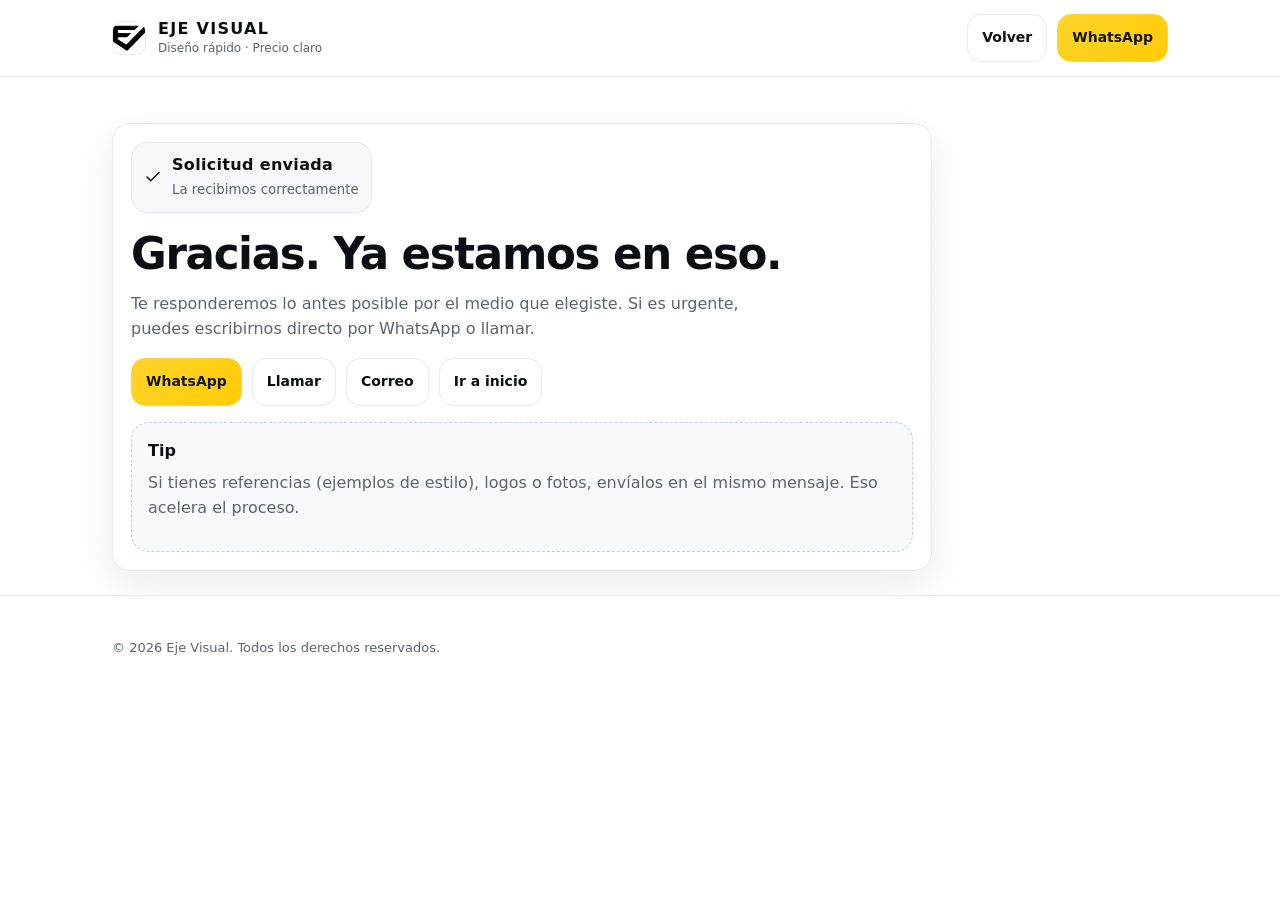
==== gracias/index.html @ b9e698cb "Add files via upload" ====
<!doctype html>
<html lang="es" data-theme="light">
<head>
  <meta charset="utf-8" />
  <meta name="viewport" content="width=device-width, initial-scale=1" />
  <meta name="description" content="Gracias — EJE VISUAL" />
  <meta name="theme-color" content="#0B0F14" />

  <title>Gracias — EJE VISUAL</title>

  <link rel="icon" href="../assets/favicon/favicon.ico" />
  <link rel="apple-touch-icon" href="../assets/favicon/favicon-180x180.png" />
  <link rel="manifest" href="../assets/favicon/site.webmanifest" />

  <link rel="preload" href="../css/styles.css" as="style" />
  <link rel="stylesheet" href="../css/styles.css" />
</head>
<body>
  <header>
    <div class="container">
      <nav class="nav" aria-label="Navegación principal">
        <a class="brand" href="../index.html#home">
          <img src="../assets/img/logo.png" alt="Logo EJE VISUAL" onerror="this.style.display='none'" />
          <div class="title">
            <strong>EJE VISUAL</strong>
            <span>Diseño rápido · Precio claro</span>
          </div>
        </a>
        <div class="actions">
          <a class="btn" href="../index.html#contacto">Volver</a>
          <a class="btn primary" href="https://wa.me/526633220567" target="_blank" rel="noopener noreferrer">WhatsApp</a>
        </div>
      </nav>
    </div>
  </header>

  <main class="hero" style="padding-top:46px">
    <div class="container">
      <div class="panel" style="max-width:820px">
        <div class="badge">
          <svg viewBox="0 0 24 24" width="18" height="18" fill="none" stroke="currentColor" stroke-width="2" aria-hidden="true">
            <path stroke-linecap="round" stroke-linejoin="round" d="M20 6 9 17l-5-5"/>
          </svg>
          <div>
            <b>Solicitud enviada</b><br/>
            <small>La recibimos correctamente</small>
          </div>
        </div>

        <h1 style="margin-top:18px; font-size: clamp(28px, 3.4vw, 44px); line-height:1.08">
          Gracias. Ya estamos en eso.
        </h1>

        <p class="muted" style="font-size:16px; max-width:64ch">
          Te responderemos lo antes posible por el medio que elegiste. Si es urgente, puedes escribirnos directo por WhatsApp o llamar.
        </p>

        <div style="display:flex; gap:10px; flex-wrap:wrap; margin-top:16px">
          <a class="btn primary" href="https://wa.me/526633220567" target="_blank" rel="noopener noreferrer">WhatsApp</a>
          <a class="btn" href="tel:+526633220567">Llamar</a>
          <a class="btn" href="mailto:ejevisualtj@gmail.com">Correo</a>
          <a class="btn" href="../index.html#home">Ir a inicio</a>
        </div>

        <div class="note" style="margin-top:16px">
          <b>Tip</b>
          <p class="muted" style="margin-top:8px">
            Si tienes referencias (ejemplos de estilo), logos o fotos, envíalos en el mismo mensaje. Eso acelera el proceso.
          </p>
        </div>
      </div>
    </div>
  </main>

  <footer>
    <div class="container">
      <div class="copy">© 2026 Eje Visual. Todos los derechos reservados.</div>
    </div>
  </footer>

  <script src="../js/main.js" defer></script>
</body>
</html>
---- css/styles.css ----
:root{
  --bg:#ffffff;
  --fg:#0b0f14;
  --muted:#5b6472;
  --border:#e7e9ee;
  --card:#ffffff;
  --shadow: 0 14px 40px rgba(11, 15, 20, .08);
  --shadow2: 0 10px 24px rgba(11, 15, 20, .06);
  --radius: 18px;
  --radius2: 14px;
  --max: 1100px;
  --accent:#ffcc00; /* amarillo eléctrico */
  --accent2:#1b60ff; /* azul profundo */
  --ring: 0 0 0 3px rgba(255, 204, 0, .25);
  --mono: ui-sans-serif, system-ui, -apple-system, Segoe UI, Roboto, Helvetica, Arial, "Apple Color Emoji", "Segoe UI Emoji";
  --ease: cubic-bezier(.2,.8,.2,1);
}
[data-theme="dark"]{
  --bg:#0b0f14;
  --fg:#f3f6fb;
  --muted:#a9b2c0;
  --border:#1b2432;
  --card:#0f1520;
  --shadow: 0 16px 44px rgba(0, 0, 0, .35);
  --shadow2: 0 12px 26px rgba(0, 0, 0, .25);
  --ring: 0 0 0 3px rgba(255, 204, 0, .18);
}
*{box-sizing:border-box}
html{scroll-behavior:smooth}
body{
  margin:0;
  font-family:var(--mono);
  color:var(--fg);
  background:var(--bg);
  line-height:1.55;
  -webkit-font-smoothing: antialiased;
  text-rendering: optimizeLegibility;
}
a{color:inherit; text-decoration:none}
p{margin:0 0 14px}
small{color:var(--muted)}
.container{max-width:var(--max); margin:0 auto; padding:0 22px}
.skip{
  position:absolute; left:-999px; top:auto; width:1px; height:1px; overflow:hidden;
}
.skip:focus{
  left:14px; top:14px; width:auto; height:auto; padding:10px 12px;
  background:var(--card); border:1px solid var(--border); border-radius:12px; box-shadow: var(--shadow2);
  z-index:10000;
}
header{
  position:sticky; top:0; z-index:900;
  backdrop-filter: blur(10px);
  background: color-mix(in srgb, var(--bg) 82%, transparent);
  border-bottom: 1px solid var(--border);
}
.nav{
  display:flex; align-items:center; justify-content:space-between;
  padding:14px 0;
  gap:14px;
}
.brand{
  display:flex; align-items:center; gap:12px;
  min-width: 180px;
}
.brand img{
  width:34px; height:34px; border-radius:10px;
  object-fit:contain;
  background: color-mix(in srgb, var(--bg) 86%, transparent);
  border: 1px solid var(--border);
}
.brand .title{
  display:flex; flex-direction:column; line-height:1.1;
}
.brand .title strong{
  letter-spacing:.08em;
}
.brand .title span{
  font-size:12px; color:var(--muted); margin-top:4px;
}
.navlinks{
  display:flex; align-items:center; gap:18px;
}
.navlinks a{
  font-size:14px; color:var(--muted);
  padding:10px 10px;
  border-radius:12px;
  transition: color .2s var(--ease), background .2s var(--ease);
}
.navlinks a:hover{
  color:var(--fg);
  background: color-mix(in srgb, var(--border) 55%, transparent);
}
.navlinks a[aria-current="page"]{
  color:var(--fg);
  background: color-mix(in srgb, var(--border) 70%, transparent);
}
.actions{
  display:flex; align-items:center; gap:10px;
}
.btn{
  display:inline-flex; align-items:center; justify-content:center; gap:10px;
  padding:12px 14px;
  border-radius:14px;
  border:1px solid var(--border);
  background: var(--card);
  box-shadow: none;
  font-weight: 600;
  font-size:14px;
  transition: transform .12s var(--ease), box-shadow .2s var(--ease), border-color .2s var(--ease), background .2s var(--ease);
  cursor:pointer;
}
.btn:hover{transform: translateY(-1px); box-shadow: var(--shadow2)}
.btn:active{transform: translateY(0)}
.btn:focus-visible{outline:none; box-shadow: var(--shadow2), var(--ring)}
.btn.primary{
  border-color: color-mix(in srgb, var(--accent) 70%, var(--border));
  background: linear-gradient(135deg, color-mix(in srgb, var(--accent) 85%, #fff), var(--accent));
  color:#141414;
}
.btn.ghost{
  background: transparent;
}
.iconbtn{
  width:42px; height:42px;
  border-radius:14px;
  padding:0;
}
.hamburger{
  display:none;
}
.hero{
  padding:56px 0 24px;
  position:relative;
  overflow:hidden;
}
.hero .grid{
  display:grid;
  grid-template-columns: 1.1fr .9fr;
  gap:28px;
  align-items:stretch;
}
.hero h1{
  font-size: clamp(38px, 4.4vw, 62px);
  line-height: 1.03;
  margin: 0 0 14px;
  letter-spacing: -0.03em;
}
.hero h1 .accent{color: var(--accent2)}
.kicker{
  display:inline-flex; align-items:center; gap:10px;
  padding:8px 12px;
  border-radius:999px;
  border:1px solid var(--border);
  background: color-mix(in srgb, var(--border) 35%, transparent);
  color:var(--muted);
  font-size:13px;
  width:fit-content;
  margin-bottom: 14px;
}
.kicker .dot{
  width:8px; height:8px; border-radius:999px;
  background: var(--accent);
  box-shadow: 0 0 0 3px rgba(255,204,0,.2);
}
.lead{
  font-size: 17px;
  color: var(--muted);
  max-width: 54ch;
}
.hero .cta{
  display:flex; gap:12px; flex-wrap:wrap;
  margin-top: 18px;
}
.reinforce{
  margin-top: 16px;
  color: var(--fg);
  font-weight: 600;
}
.panel{
  border:1px solid var(--border);
  border-radius: var(--radius);
  background: linear-gradient(180deg, color-mix(in srgb, var(--card) 92%, transparent), var(--card));
  box-shadow: var(--shadow);
  padding: 18px;
  position:relative;
}
.panel .mini{
  display:flex; align-items:center; gap:10px;
  color:var(--muted);
  font-size:13px;
}
.badge{
  display:inline-flex; align-items:center; gap:10px;
  padding:10px 12px;
  border-radius: 16px;
  border:1px solid var(--border);
  background: color-mix(in srgb, var(--border) 32%, transparent);
  width:fit-content;
}
.badge b{letter-spacing:.02em}
.statgrid{
  display:grid;
  grid-template-columns: repeat(3, 1fr);
  gap:12px;
  margin-top: 16px;
}
.stat{
  border:1px solid var(--border);
  border-radius: var(--radius2);
  padding: 14px;
  background: color-mix(in srgb, var(--card) 92%, transparent);
}
.stat strong{
  display:block;
  font-size: 18px;
}
.stat span{color:var(--muted); font-size: 12px}
.orb{
  position:absolute;
  inset:auto -120px -120px auto;
  width: 280px;
  height: 280px;
  border-radius: 999px;
  background: radial-gradient(circle at 30% 30%, rgba(27,96,255,.24), rgba(255,204,0,.14) 40%, transparent 70%);
  filter: blur(0px);
  pointer-events:none;
}
section{
  padding: 54px 0;
}
.section-title{
  display:flex; align-items:flex-end; justify-content:space-between; gap:18px;
  margin-bottom: 22px;
}
.section-title h2{
  margin:0;
  font-size: 30px;
  letter-spacing:-0.02em;
}
.section-title p{
  margin:0;
  color:var(--muted);
  max-width: 62ch;
}
.cards{
  display:grid;
  grid-template-columns: repeat(3, 1fr);
  gap:14px;
}
.card{
  border:1px solid var(--border);
  border-radius: var(--radius);
  background: var(--card);
  padding: 18px;
  box-shadow: none;
  transition: transform .14s var(--ease), box-shadow .2s var(--ease);
}
.card:hover{transform: translateY(-2px); box-shadow: var(--shadow2)}
.card h3{
  margin: 10px 0 8px;
  font-size: 18px;
}
.card .tag{
  display:inline-flex;
  font-size: 12px;
  color: var(--muted);
  border:1px solid var(--border);
  padding: 6px 10px;
  border-radius: 999px;
  background: color-mix(in srgb, var(--border) 35%, transparent);
}
.card ul{
  margin: 12px 0 0;
  padding-left: 18px;
  color: var(--muted);
}
.icon{
  width: 38px; height: 38px;
  border-radius: 14px;
  display:grid; place-items:center;
  border:1px solid var(--border);
  background: color-mix(in srgb, var(--border) 28%, transparent);
}
.icon svg{width:20px; height:20px; opacity:.95}
.split{
  display:grid;
  grid-template-columns: 1fr 1fr;
  gap:14px;
}
.steps{
  display:grid;
  gap:12px;
}
.step{
  display:flex; gap:12px;
  border:1px solid var(--border);
  border-radius: var(--radius);
  padding: 16px;
  background: var(--card);
}
.step .num{
  width: 38px; height: 38px;
  border-radius: 14px;
  display:grid; place-items:center;
  font-weight: 800;
  background: linear-gradient(135deg, color-mix(in srgb, var(--accent) 70%, #fff), var(--accent));
  color:#111;
  border:1px solid color-mix(in srgb, var(--accent) 60%, var(--border));
}
.step b{display:block; margin-bottom:4px}
.muted{color:var(--muted)}
.pricing{
  display:grid;
  grid-template-columns: 1.1fr .9fr;
  gap:14px;
  align-items:start;
}
.note{
  border:1px dashed color-mix(in srgb, var(--border) 80%, var(--accent2));
  border-radius: var(--radius);
  padding: 16px;
  background: color-mix(in srgb, var(--border) 25%, transparent);
}
.portfolio{
  display:grid;
  grid-template-columns: repeat(3, 1fr);
  gap: 14px;
}
.work{
  border:1px solid var(--border);
  border-radius: var(--radius);
  overflow:hidden;
  background: var(--card);
}
.work .thumb{
  height: 152px;
  background:
    radial-gradient(circle at 20% 30%, rgba(255,204,0,.25), transparent 55%),
    radial-gradient(circle at 70% 20%, rgba(27,96,255,.22), transparent 52%),
    linear-gradient(135deg, color-mix(in srgb, var(--border) 35%, transparent), transparent);
  border-bottom:1px solid var(--border);
background-size: cover;
background-position: center;
background-repeat: no-repeat;
}
.work .body{padding:14px 16px}
.work .body b{display:block}
.work .body span{color:var(--muted); font-size:13px}
.contactgrid{
  display:grid;
  grid-template-columns: .9fr 1.1fr;
  gap:14px;
}
.contactcards{
  display:grid;
  gap:12px;
}
.contactcard{
  border:1px solid var(--border);
  border-radius: var(--radius);
  padding: 16px;
  background: var(--card);
}
.contactcard a{
  color: var(--accent2);
  font-weight: 700;
}
form{
  border:1px solid var(--border);
  border-radius: var(--radius);
  background: var(--card);
  padding: 18px;
}
.field{
  display:grid;
  gap:6px;
  margin-bottom: 12px;
}
label{font-size:13px; color:var(--muted)}
input, textarea, select{
  width:100%;
  padding: 12px 12px;
  border-radius: 14px;
  border:1px solid var(--border);
  background: color-mix(in srgb, var(--bg) 86%, transparent);
  color: var(--fg);
  font: inherit;
  outline:none;
  transition: box-shadow .2s var(--ease), border-color .2s var(--ease);
}
textarea{min-height: 128px; resize: vertical}
input:focus, textarea:focus, select:focus{box-shadow: var(--ring); border-color: color-mix(in srgb, var(--accent) 70%, var(--border))}
.formrow{
  display:grid;
  grid-template-columns: 1fr 1fr;
  gap:12px;
}
footer{
  border-top: 1px solid var(--border);
  padding: 28px 0;
}
.footergrid{
  display:grid;
  grid-template-columns: 1.2fr .8fr .8fr;
  gap:14px;
}
.footergrid h4{margin:0 0 8px}
.footergrid a{color:var(--muted)}
.footergrid a:hover{color:var(--fg)}
.copy{
  margin-top: 14px;
  color: var(--muted);
  font-size: 13px;
}

/* responsive */
@media (max-width: 980px){
  .hero .grid{grid-template-columns:1fr}
  .cards{grid-template-columns:1fr}
  .split{grid-template-columns:1fr}
  .pricing{grid-template-columns:1fr}
  .portfolio{grid-template-columns:1fr}
  .contactgrid{grid-template-columns:1fr}
  .statgrid{grid-template-columns:1fr}
  .navlinks{display:none}
  .hamburger{display:inline-flex}
  .formrow{grid-template-columns:1fr}
  .footergrid{grid-template-columns:1fr}
}
.mobilemenu{
  display:none;
  border-top:1px solid var(--border);
  padding: 10px 0 16px;
}
.mobilemenu.open{display:block}
.mobilemenu a{
  display:block;
  padding: 12px 10px;
  border-radius: 12px;
  color: var(--muted);
}
.mobilemenu a:hover{
  color: var(--fg);
  background: color-mix(in srgb, var(--border) 55%, transparent);
}
---- css/styles.css ----
:root{
  --bg:#ffffff;
  --fg:#0b0f14;
  --muted:#5b6472;
  --border:#e7e9ee;
  --card:#ffffff;
  --shadow: 0 14px 40px rgba(11, 15, 20, .08);
  --shadow2: 0 10px 24px rgba(11, 15, 20, .06);
  --radius: 18px;
  --radius2: 14px;
  --max: 1100px;
  --accent:#ffcc00; /* amarillo eléctrico */
  --accent2:#1b60ff; /* azul profundo */
  --ring: 0 0 0 3px rgba(255, 204, 0, .25);
  --mono: ui-sans-serif, system-ui, -apple-system, Segoe UI, Roboto, Helvetica, Arial, "Apple Color Emoji", "Segoe UI Emoji";
  --ease: cubic-bezier(.2,.8,.2,1);
}
[data-theme="dark"]{
  --bg:#0b0f14;
  --fg:#f3f6fb;
  --muted:#a9b2c0;
  --border:#1b2432;
  --card:#0f1520;
  --shadow: 0 16px 44px rgba(0, 0, 0, .35);
  --shadow2: 0 12px 26px rgba(0, 0, 0, .25);
  --ring: 0 0 0 3px rgba(255, 204, 0, .18);
}
*{box-sizing:border-box}
html{scroll-behavior:smooth}
body{
  margin:0;
  font-family:var(--mono);
  color:var(--fg);
  background:var(--bg);
  line-height:1.55;
  -webkit-font-smoothing: antialiased;
  text-rendering: optimizeLegibility;
}
a{color:inherit; text-decoration:none}
p{margin:0 0 14px}
small{color:var(--muted)}
.container{max-width:var(--max); margin:0 auto; padding:0 22px}
.skip{
  position:absolute; left:-999px; top:auto; width:1px; height:1px; overflow:hidden;
}
.skip:focus{
  left:14px; top:14px; width:auto; height:auto; padding:10px 12px;
  background:var(--card); border:1px solid var(--border); border-radius:12px; box-shadow: var(--shadow2);
  z-index:10000;
}
header{
  position:sticky; top:0; z-index:900;
  backdrop-filter: blur(10px);
  background: color-mix(in srgb, var(--bg) 82%, transparent);
  border-bottom: 1px solid var(--border);
}
.nav{
  display:flex; align-items:center; justify-content:space-between;
  padding:14px 0;
  gap:14px;
}
.brand{
  display:flex; align-items:center; gap:12px;
  min-width: 180px;
}
.brand img{
  width:34px; height:34px; border-radius:10px;
  object-fit:contain;
  background: color-mix(in srgb, var(--bg) 86%, transparent);
  border: 1px solid var(--border);
}
.brand .title{
  display:flex; flex-direction:column; line-height:1.1;
}
.brand .title strong{
  letter-spacing:.08em;
}
.brand .title span{
  font-size:12px; color:var(--muted); margin-top:4px;
}
.navlinks{
  display:flex; align-items:center; gap:18px;
}
.navlinks a{
  font-size:14px; color:var(--muted);
  padding:10px 10px;
  border-radius:12px;
  transition: color .2s var(--ease), background .2s var(--ease);
}
.navlinks a:hover{
  color:var(--fg);
  background: color-mix(in srgb, var(--border) 55%, transparent);
}
.navlinks a[aria-current="page"]{
  color:var(--fg);
  background: color-mix(in srgb, var(--border) 70%, transparent);
}
.actions{
  display:flex; align-items:center; gap:10px;
}
.btn{
  display:inline-flex; align-items:center; justify-content:center; gap:10px;
  padding:12px 14px;
  border-radius:14px;
  border:1px solid var(--border);
  background: var(--card);
  box-shadow: none;
  font-weight: 600;
  font-size:14px;
  transition: transform .12s var(--ease), box-shadow .2s var(--ease), border-color .2s var(--ease), background .2s var(--ease);
  cursor:pointer;
}
.btn:hover{transform: translateY(-1px); box-shadow: var(--shadow2)}
.btn:active{transform: translateY(0)}
.btn:focus-visible{outline:none; box-shadow: var(--shadow2), var(--ring)}
.btn.primary{
  border-color: color-mix(in srgb, var(--accent) 70%, var(--border));
  background: linear-gradient(135deg, color-mix(in srgb, var(--accent) 85%, #fff), var(--accent));
  color:#141414;
}
.btn.ghost{
  background: transparent;
}
.iconbtn{
  width:42px; height:42px;
  border-radius:14px;
  padding:0;
}
.hamburger{
  display:none;
}
.hero{
  padding:56px 0 24px;
  position:relative;
  overflow:hidden;
}
.hero .grid{
  display:grid;
  grid-template-columns: 1.1fr .9fr;
  gap:28px;
  align-items:stretch;
}
.hero h1{
  font-size: clamp(38px, 4.4vw, 62px);
  line-height: 1.03;
  margin: 0 0 14px;
  letter-spacing: -0.03em;
}
.hero h1 .accent{color: var(--accent2)}
.kicker{
  display:inline-flex; align-items:center; gap:10px;
  padding:8px 12px;
  border-radius:999px;
  border:1px solid var(--border);
  background: color-mix(in srgb, var(--border) 35%, transparent);
  color:var(--muted);
  font-size:13px;
  width:fit-content;
  margin-bottom: 14px;
}
.kicker .dot{
  width:8px; height:8px; border-radius:999px;
  background: var(--accent);
  box-shadow: 0 0 0 3px rgba(255,204,0,.2);
}
.lead{
  font-size: 17px;
  color: var(--muted);
  max-width: 54ch;
}
.hero .cta{
  display:flex; gap:12px; flex-wrap:wrap;
  margin-top: 18px;
}
.reinforce{
  margin-top: 16px;
  color: var(--fg);
  font-weight: 600;
}
.panel{
  border:1px solid var(--border);
  border-radius: var(--radius);
  background: linear-gradient(180deg, color-mix(in srgb, var(--card) 92%, transparent), var(--card));
  box-shadow: var(--shadow);
  padding: 18px;
  position:relative;
}
.panel .mini{
  display:flex; align-items:center; gap:10px;
  color:var(--muted);
  font-size:13px;
}
.badge{
  display:inline-flex; align-items:center; gap:10px;
  padding:10px 12px;
  border-radius: 16px;
  border:1px solid var(--border);
  background: color-mix(in srgb, var(--border) 32%, transparent);
  width:fit-content;
}
.badge b{letter-spacing:.02em}
.statgrid{
  display:grid;
  grid-template-columns: repeat(3, 1fr);
  gap:12px;
  margin-top: 16px;
}
.stat{
  border:1px solid var(--border);
  border-radius: var(--radius2);
  padding: 14px;
  background: color-mix(in srgb, var(--card) 92%, transparent);
}
.stat strong{
  display:block;
  font-size: 18px;
}
.stat span{color:var(--muted); font-size: 12px}
.orb{
  position:absolute;
  inset:auto -120px -120px auto;
  width: 280px;
  height: 280px;
  border-radius: 999px;
  background: radial-gradient(circle at 30% 30%, rgba(27,96,255,.24), rgba(255,204,0,.14) 40%, transparent 70%);
  filter: blur(0px);
  pointer-events:none;
}
section{
  padding: 54px 0;
}
.section-title{
  display:flex; align-items:flex-end; justify-content:space-between; gap:18px;
  margin-bottom: 22px;
}
.section-title h2{
  margin:0;
  font-size: 30px;
  letter-spacing:-0.02em;
}
.section-title p{
  margin:0;
  color:var(--muted);
  max-width: 62ch;
}
.cards{
  display:grid;
  grid-template-columns: repeat(3, 1fr);
  gap:14px;
}
.card{
  border:1px solid var(--border);
  border-radius: var(--radius);
  background: var(--card);
  padding: 18px;
  box-shadow: none;
  transition: transform .14s var(--ease), box-shadow .2s var(--ease);
}
.card:hover{transform: translateY(-2px); box-shadow: var(--shadow2)}
.card h3{
  margin: 10px 0 8px;
  font-size: 18px;
}
.card .tag{
  display:inline-flex;
  font-size: 12px;
  color: var(--muted);
  border:1px solid var(--border);
  padding: 6px 10px;
  border-radius: 999px;
  background: color-mix(in srgb, var(--border) 35%, transparent);
}
.card ul{
  margin: 12px 0 0;
  padding-left: 18px;
  color: var(--muted);
}
.icon{
  width: 38px; height: 38px;
  border-radius: 14px;
  display:grid; place-items:center;
  border:1px solid var(--border);
  background: color-mix(in srgb, var(--border) 28%, transparent);
}
.icon svg{width:20px; height:20px; opacity:.95}
.split{
  display:grid;
  grid-template-columns: 1fr 1fr;
  gap:14px;
}
.steps{
  display:grid;
  gap:12px;
}
.step{
  display:flex; gap:12px;
  border:1px solid var(--border);
  border-radius: var(--radius);
  padding: 16px;
  background: var(--card);
}
.step .num{
  width: 38px; height: 38px;
  border-radius: 14px;
  display:grid; place-items:center;
  font-weight: 800;
  background: linear-gradient(135deg, color-mix(in srgb, var(--accent) 70%, #fff), var(--accent));
  color:#111;
  border:1px solid color-mix(in srgb, var(--accent) 60%, var(--border));
}
.step b{display:block; margin-bottom:4px}
.muted{color:var(--muted)}
.pricing{
  display:grid;
  grid-template-columns: 1.1fr .9fr;
  gap:14px;
  align-items:start;
}
.note{
  border:1px dashed color-mix(in srgb, var(--border) 80%, var(--accent2));
  border-radius: var(--radius);
  padding: 16px;
  background: color-mix(in srgb, var(--border) 25%, transparent);
}
.portfolio{
  display:grid;
  grid-template-columns: repeat(3, 1fr);
  gap: 14px;
}
.work{
  border:1px solid var(--border);
  border-radius: var(--radius);
  overflow:hidden;
  background: var(--card);
}
.work .thumb{
  height: 152px;
  background:
    radial-gradient(circle at 20% 30%, rgba(255,204,0,.25), transparent 55%),
    radial-gradient(circle at 70% 20%, rgba(27,96,255,.22), transparent 52%),
    linear-gradient(135deg, color-mix(in srgb, var(--border) 35%, transparent), transparent);
  border-bottom:1px solid var(--border);
background-size: cover;
background-position: center;
background-repeat: no-repeat;
}
.work .body{padding:14px 16px}
.work .body b{display:block}
.work .body span{color:var(--muted); font-size:13px}
.contactgrid{
  display:grid;
  grid-template-columns: .9fr 1.1fr;
  gap:14px;
}
.contactcards{
  display:grid;
  gap:12px;
}
.contactcard{
  border:1px solid var(--border);
  border-radius: var(--radius);
  padding: 16px;
  background: var(--card);
}
.contactcard a{
  color: var(--accent2);
  font-weight: 700;
}
form{
  border:1px solid var(--border);
  border-radius: var(--radius);
  background: var(--card);
  padding: 18px;
}
.field{
  display:grid;
  gap:6px;
  margin-bottom: 12px;
}
label{font-size:13px; color:var(--muted)}
input, textarea, select{
  width:100%;
  padding: 12px 12px;
  border-radius: 14px;
  border:1px solid var(--border);
  background: color-mix(in srgb, var(--bg) 86%, transparent);
  color: var(--fg);
  font: inherit;
  outline:none;
  transition: box-shadow .2s var(--ease), border-color .2s var(--ease);
}
textarea{min-height: 128px; resize: vertical}
input:focus, textarea:focus, select:focus{box-shadow: var(--ring); border-color: color-mix(in srgb, var(--accent) 70%, var(--border))}
.formrow{
  display:grid;
  grid-template-columns: 1fr 1fr;
  gap:12px;
}
footer{
  border-top: 1px solid var(--border);
  padding: 28px 0;
}
.footergrid{
  display:grid;
  grid-template-columns: 1.2fr .8fr .8fr;
  gap:14px;
}
.footergrid h4{margin:0 0 8px}
.footergrid a{color:var(--muted)}
.footergrid a:hover{color:var(--fg)}
.copy{
  margin-top: 14px;
  color: var(--muted);
  font-size: 13px;
}

/* responsive */
@media (max-width: 980px){
  .hero .grid{grid-template-columns:1fr}
  .cards{grid-template-columns:1fr}
  .split{grid-template-columns:1fr}
  .pricing{grid-template-columns:1fr}
  .portfolio{grid-template-columns:1fr}
  .contactgrid{grid-template-columns:1fr}
  .statgrid{grid-template-columns:1fr}
  .navlinks{display:none}
  .hamburger{display:inline-flex}
  .formrow{grid-template-columns:1fr}
  .footergrid{grid-template-columns:1fr}
}
.mobilemenu{
  display:none;
  border-top:1px solid var(--border);
  padding: 10px 0 16px;
}
.mobilemenu.open{display:block}
.mobilemenu a{
  display:block;
  padding: 12px 10px;
  border-radius: 12px;
  color: var(--muted);
}
.mobilemenu a:hover{
  color: var(--fg);
  background: color-mix(in srgb, var(--border) 55%, transparent);
}
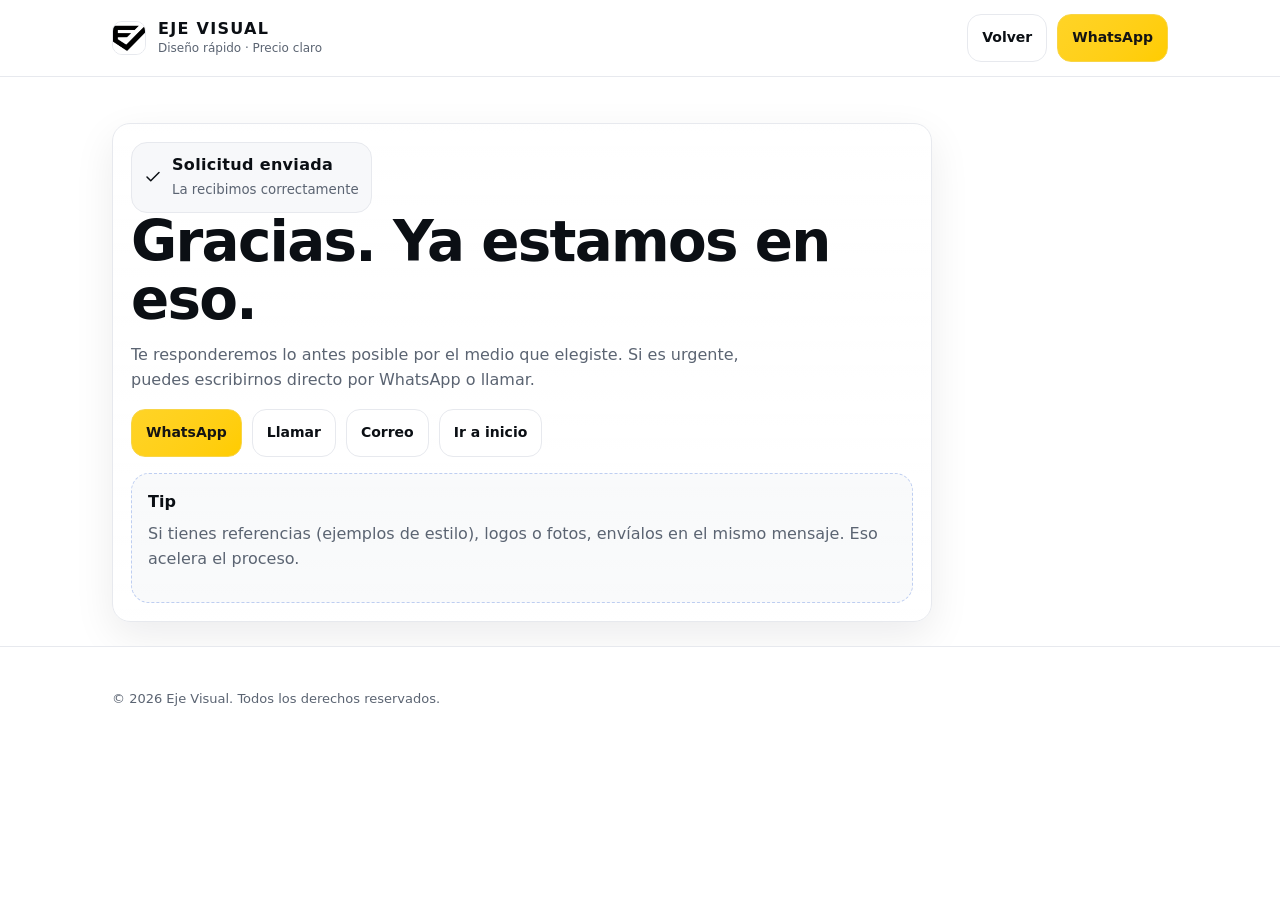
==== commit cb1d541f: "Improve HTML structure, reusable styles, canonical URL, and tracking" ====
--- a/gracias/index.html
+++ b/gracias/index.html
@@ -34,9 +34,9 @@
     </div>
   </header>
 
-  <main class="hero" style="padding-top:46px">
+  <main class="hero thanks-hero">
     <div class="container">
-      <div class="panel" style="max-width:820px">
+      <div class="panel thanks-panel">
         <div class="badge">
           <svg viewBox="0 0 24 24" width="18" height="18" fill="none" stroke="currentColor" stroke-width="2" aria-hidden="true">
             <path stroke-linecap="round" stroke-linejoin="round" d="M20 6 9 17l-5-5"/>
@@ -47,24 +47,24 @@
           </div>
         </div>
 
-        <h1 style="margin-top:18px; font-size: clamp(28px, 3.4vw, 44px); line-height:1.08">
+        <h1 class="thanks-title">
           Gracias. Ya estamos en eso.
         </h1>
 
-        <p class="muted" style="font-size:16px; max-width:64ch">
+        <p class="muted thanks-lead">
           Te responderemos lo antes posible por el medio que elegiste. Si es urgente, puedes escribirnos directo por WhatsApp o llamar.
         </p>
 
-        <div style="display:flex; gap:10px; flex-wrap:wrap; margin-top:16px">
+        <div class="actions-row mt-16">
           <a class="btn primary" href="https://wa.me/526633220567" target="_blank" rel="noopener noreferrer">WhatsApp</a>
           <a class="btn" href="tel:+526633220567">Llamar</a>
           <a class="btn" href="mailto:ejevisualtj@gmail.com">Correo</a>
           <a class="btn" href="../index.html#home">Ir a inicio</a>
         </div>
 
-        <div class="note" style="margin-top:16px">
+        <div class="note mt-16">
           <b>Tip</b>
-          <p class="muted" style="margin-top:8px">
+          <p class="muted mt-8">
             Si tienes referencias (ejemplos de estilo), logos o fotos, envíalos en el mismo mensaje. Eso acelera el proceso.
           </p>
         </div>
--- a/css/styles.css
+++ b/css/styles.css
@@ -40,6 +40,7 @@
 p{margin:0 0 14px}
 small{color:var(--muted)}
 .container{max-width:var(--max); margin:0 auto; padding:0 22px}
+.sr-only{position:absolute;width:1px;height:1px;padding:0;margin:-1px;overflow:hidden;clip:rect(0,0,0,0);white-space:nowrap;border:0}
 .skip{
   position:absolute; left:-999px; top:auto; width:1px; height:1px; overflow:hidden;
 }
@@ -63,6 +64,7 @@
   display:flex; align-items:center; gap:12px;
   min-width: 180px;
 }
+.brand-footer{min-width:auto}
 .brand img{
   width:34px; height:34px; border-radius:10px;
   object-fit:contain;
@@ -344,6 +346,9 @@
 background-position: center;
 background-repeat: no-repeat;
 }
+.thumb-express{background-image:url('../assets/img/portfolio/express.jpg')}
+.thumb-redes{background-image:url('../assets/img/portfolio/redes.jpg')}
+.thumb-identidad{background-image:url('../assets/img/portfolio/identidad.jpg')}
 .work .body{padding:14px 16px}
 .work .body b{display:block}
 .work .body span{color:var(--muted); font-size:13px}
@@ -366,6 +371,7 @@
   color: var(--accent2);
   font-weight: 700;
 }
+.contactcard-title{margin:10px 0 6px}
 form{
   border:1px solid var(--border);
   border-radius: var(--radius);
@@ -413,6 +419,18 @@
   color: var(--muted);
   font-size: 13px;
 }
+
+.linklist{display:grid; gap:8px}
+.actions-row{display:flex; gap:10px; flex-wrap:wrap}
+.thanks-hero{padding-top:46px}
+.thanks-panel{max-width:820px}
+.thanks-title{margin-top:18px; font-size: clamp(28px, 3.4vw, 44px); line-height:1.08}
+.thanks-lead{font-size:16px; max-width:64ch}
+.mt-6{margin-top:6px}
+.mt-8{margin-top:8px}
+.mt-10{margin-top:10px}
+.mt-14{margin-top:14px}
+.mt-16{margin-top:16px}
 
 /* responsive */
 @media (max-width: 980px){
--- a/css/styles.css
+++ b/css/styles.css
@@ -40,6 +40,7 @@
 p{margin:0 0 14px}
 small{color:var(--muted)}
 .container{max-width:var(--max); margin:0 auto; padding:0 22px}
+.sr-only{position:absolute;width:1px;height:1px;padding:0;margin:-1px;overflow:hidden;clip:rect(0,0,0,0);white-space:nowrap;border:0}
 .skip{
   position:absolute; left:-999px; top:auto; width:1px; height:1px; overflow:hidden;
 }
@@ -63,6 +64,7 @@
   display:flex; align-items:center; gap:12px;
   min-width: 180px;
 }
+.brand-footer{min-width:auto}
 .brand img{
   width:34px; height:34px; border-radius:10px;
   object-fit:contain;
@@ -344,6 +346,9 @@
 background-position: center;
 background-repeat: no-repeat;
 }
+.thumb-express{background-image:url('../assets/img/portfolio/express.jpg')}
+.thumb-redes{background-image:url('../assets/img/portfolio/redes.jpg')}
+.thumb-identidad{background-image:url('../assets/img/portfolio/identidad.jpg')}
 .work .body{padding:14px 16px}
 .work .body b{display:block}
 .work .body span{color:var(--muted); font-size:13px}
@@ -366,6 +371,7 @@
   color: var(--accent2);
   font-weight: 700;
 }
+.contactcard-title{margin:10px 0 6px}
 form{
   border:1px solid var(--border);
   border-radius: var(--radius);
@@ -413,6 +419,18 @@
   color: var(--muted);
   font-size: 13px;
 }
+
+.linklist{display:grid; gap:8px}
+.actions-row{display:flex; gap:10px; flex-wrap:wrap}
+.thanks-hero{padding-top:46px}
+.thanks-panel{max-width:820px}
+.thanks-title{margin-top:18px; font-size: clamp(28px, 3.4vw, 44px); line-height:1.08}
+.thanks-lead{font-size:16px; max-width:64ch}
+.mt-6{margin-top:6px}
+.mt-8{margin-top:8px}
+.mt-10{margin-top:10px}
+.mt-14{margin-top:14px}
+.mt-16{margin-top:16px}
 
 /* responsive */
 @media (max-width: 980px){
